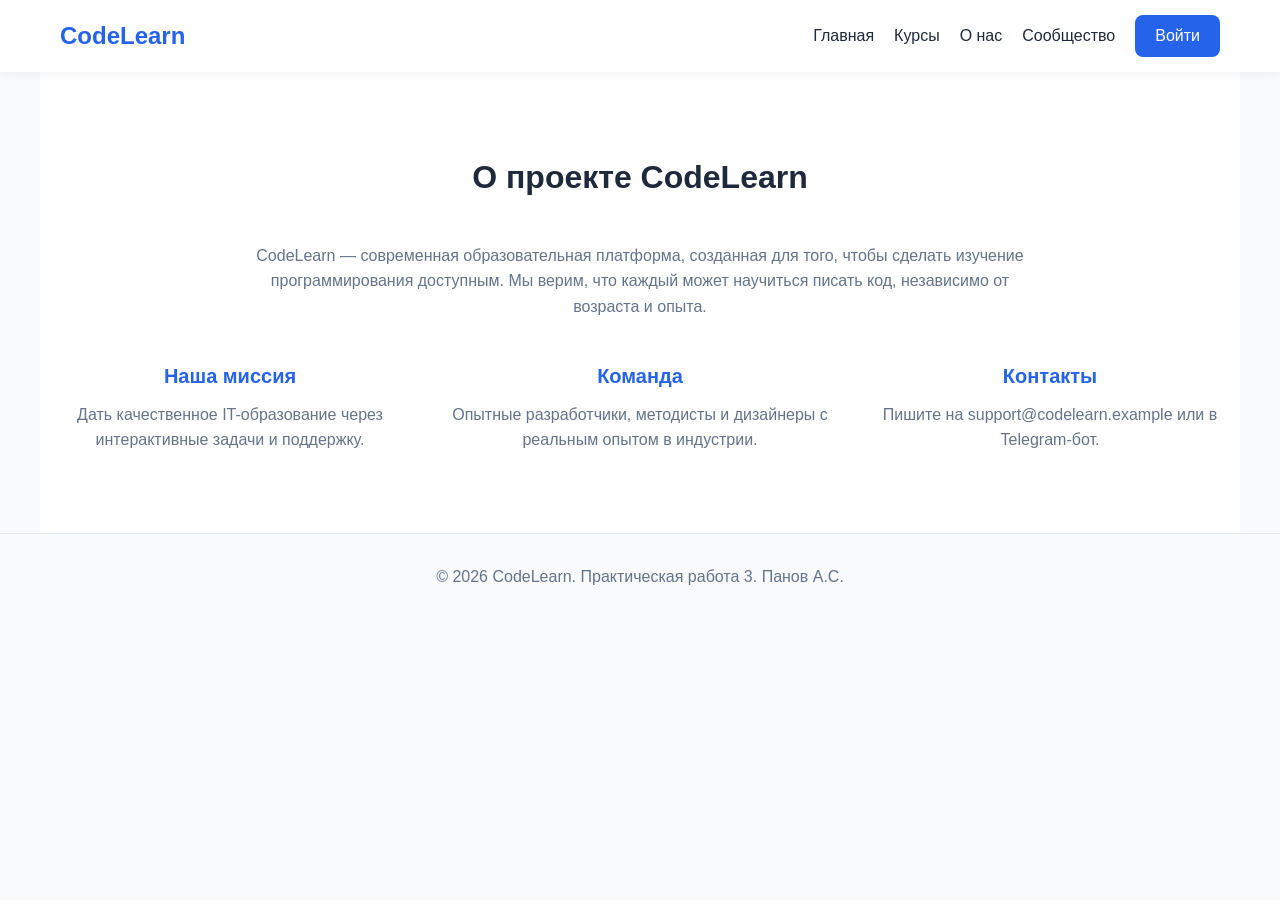
==== about.html @ 3ddc45fb "Add files via upload" ====
<!DOCTYPE html>
<html lang="ru">
<head>
    <meta charset="UTF-8">
    <meta name="viewport" content="width=device-width, initial-scale=1.0">
    <title>О нас — CodeLearn</title>
    <link rel="stylesheet" href="style.css">
</head>
<body>
    <header class="header">
        <div class="container header-content">
            <div class="logo">CodeLearn</div>
            <nav class="nav">
                <a href="index.html">Главная</a>
                <a href="courses.html">Курсы</a>
                <a href="about.html">О нас</a>
                <a href="community.html">Сообщество</a>
                <a href="login.html" class="btn-login">Войти</a>
            </nav>
        </div>
    </header>
    <main class="container features" style="padding: 80px 0;">
        <h2>О проекте CodeLearn</h2>
        <p style="text-align: center; max-width: 800px; margin: 0 auto 40px; color: var(--text-secondary);">
            CodeLearn — современная образовательная платформа, созданная для того, чтобы сделать изучение программирования доступным. Мы верим, что каждый может научиться писать код, независимо от возраста и опыта.
        </p>
        <div class="features-grid">
            <div class="feature"><strong>Наша миссия</strong><p>Дать качественное IT-образование через интерактивные задачи и поддержку.</p></div>
            <div class="feature"><strong>Команда</strong><p>Опытные разработчики, методисты и дизайнеры с реальным опытом в индустрии.</p></div>
            <div class="feature"><strong>Контакты</strong><p>Пишите на support@codelearn.example или в Telegram-бот.</p></div>
        </div>
    </main>
    <footer class="footer"><div class="container"><p>© 2026 CodeLearn. Практическая работа 3. Панов А.С.</p></div></footer>
</body>
</html>
---- style.css ----
/* Сброс стилей */
* {
    margin: 0;
    padding: 0;
    box-sizing: border-box;
}

/* Переменные цветов */
:root {
    --primary: #2563EB;
    --success: #10B981;
    --bg: #F8FAFC;
    --text: #1E293B;
    --text-secondary: #64748B;
    --white: #FFFFFF;
}

body {
    font-family: 'Segoe UI', Tahoma, Geneva, Verdana, sans-serif;
    background: var(--bg);
    color: var(--text);
    line-height: 1.6;
}

.container {
    max-width: 1200px;
    margin: 0 auto;
    padding: 0 20px;
}

/* Шапка */
.header {
    background: var(--white);
    padding: 15px 0;
    box-shadow: 0 2px 10px rgba(0,0,0,0.05);
    position: sticky;
    top: 0;
    z-index: 100;
}

.header-content {
    display: flex;
    justify-content: space-between;
    align-items: center;
}

.logo {
    font-size: 24px;
    font-weight: 700;
    color: var(--primary);
}

.nav {
    display: flex;
    gap: 20px;
    align-items: center;
}

.nav a {
    text-decoration: none;
    color: var(--text);
    font-weight: 500;
}

.nav a:hover {
    color: var(--primary);
}

.btn-login {
    background: var(--primary);
    color: var(--white) !important;
    padding: 8px 20px;
    border-radius: 8px;
    cursor: pointer;
}

/* Hero */
.hero {
    padding: 80px 0;
    text-align: center;
    background: linear-gradient(135deg, #EFF6FF 0%, #F8FAFC 100%);
}

.hero h1 {
    font-size: 42px;
    margin-bottom: 20px;
    color: var(--text);
}

.hero p {
    font-size: 18px;
    color: var(--text-secondary);
    margin-bottom: 30px;
    max-width: 600px;
    margin-left: auto;
    margin-right: auto;
}

.btn-primary {
    display: inline-block;
    background: var(--primary);
    color: var(--white);
    padding: 14px 32px;
    border-radius: 8px;
    text-decoration: none;
    font-weight: 600;
    font-size: 16px;
    border: none;
    cursor: pointer;
    transition: background 0.2s;
}

.btn-primary:hover {
    background: #1D4ED8;
}

/* Курсы */
.courses {
    padding: 60px 0;
}

.courses h2,
.features h2 {
    text-align: center;
    font-size: 32px;
    margin-bottom: 40px;
}

.courses-grid {
    display: grid;
    grid-template-columns: repeat(auto-fit, minmax(300px, 1fr));
    gap: 24px;
}

.course-card {
    background: var(--white);
    padding: 24px;
    border-radius: 8px;
    box-shadow: 0 2px 10px rgba(0,0,0,0.05);
}

.course-card h3 {
    margin-bottom: 12px;
    color: var(--primary);
}

.course-card p {
    color: var(--text-secondary);
    margin-bottom: 16px;
}

.level {
    display: inline-block;
    background: #DBEAFE;
    color: var(--primary);
    padding: 4px 12px;
    border-radius: 20px;
    font-size: 14px;
    font-weight: 500;
}

/* Преимущества */
.features {
    padding: 60px 0;
    background: var(--white);
}

.features-grid {
    display: grid;
    grid-template-columns: repeat(auto-fit, minmax(250px, 1fr));
    gap: 30px;
    text-align: center;
}

.feature strong {
    display: block;
    font-size: 20px;
    margin-bottom: 10px;
    color: var(--primary);
}

.feature p {
    color: var(--text-secondary);
}

/* Футер */
.footer {
    padding: 30px 0;
    text-align: center;
    color: var(--text-secondary);
    border-top: 1px solid #E2E8F0;
}

/* Адаптивность */
@media (max-width: 768px) {
    .header-content {
        flex-direction: column;
        gap: 15px;
    }
    .hero h1 {
        font-size: 32px;
    }
    .nav {
        flex-wrap: wrap;
        justify-content: center;
    }
}

/* === СТИЛИ ДЛЯ ФОРМЫ (Практическая 4) === */
.form-group {
    margin-bottom: 16px;
}
.form-group label {
    display: block;
    margin-bottom: 6px;
    font-weight: 500;
    font-size: 14px;
}
.form-group input {
    width: 100%;
    padding: 10px 12px;
    border: 1px solid #CBD5E1;
    border-radius: 8px;
    font-size: 16px;
    transition: border-color 0.2s;
}
.form-group input:focus {
    outline: none;
    border-color: var(--primary);
    box-shadow: 0 0 0 3px rgba(37, 99, 235, 0.15);
}
.message {
    margin-top: 12px;
    padding: 10px;
    border-radius: 6px;
    text-align: center;
    font-size: 14px;
    display: none;
}
.message.success {
    background: #D1FAE5;
    color: #065F46;
    display: block;
}
.message.error {
    background: #FEE2E2;
    color: #991B1B;
    display: block;
}
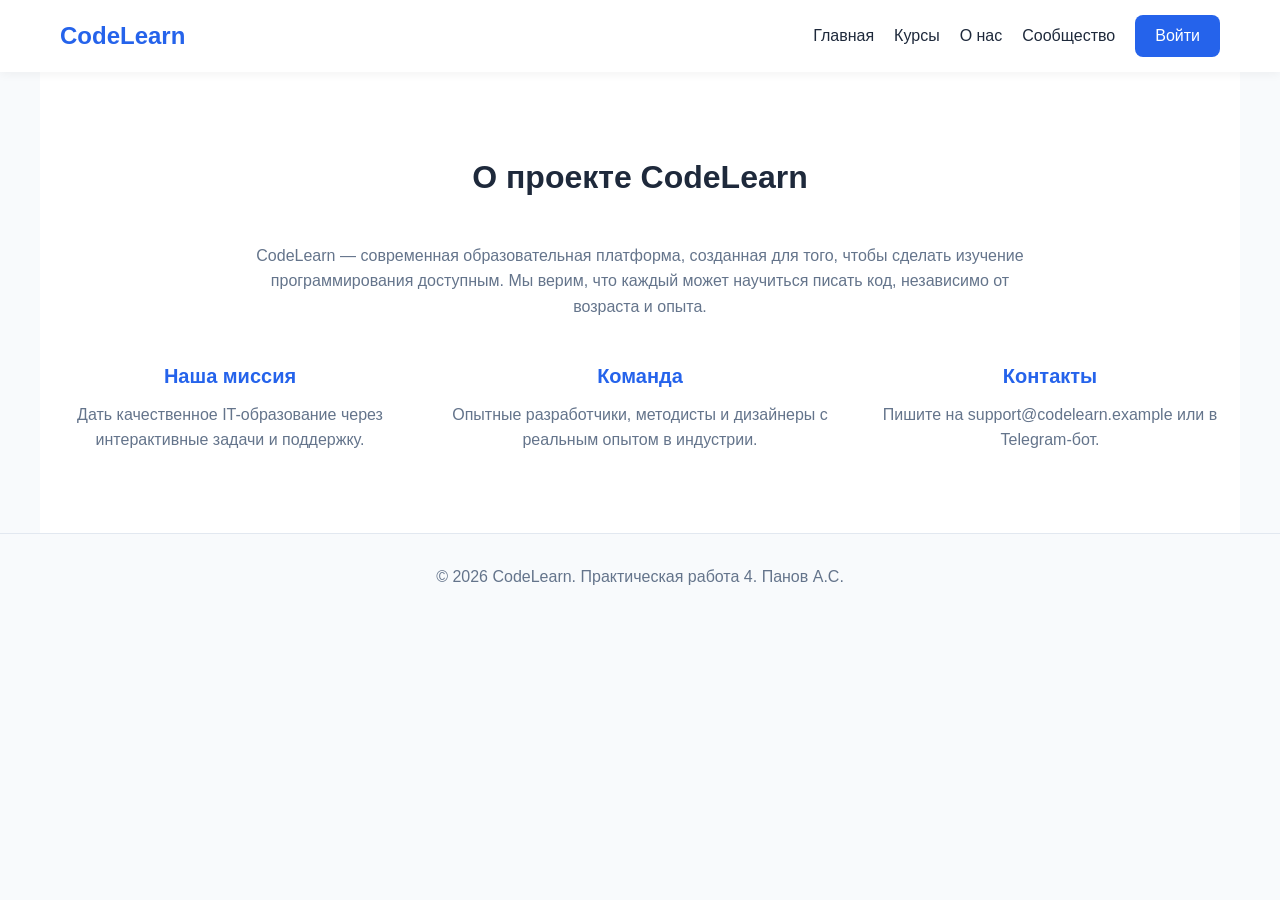
==== commit f04b0eb4: "Update about.html" ====
--- a/about.html
+++ b/about.html
@@ -30,6 +30,6 @@
             <div class="feature"><strong>Контакты</strong><p>Пишите на support@codelearn.example или в Telegram-бот.</p></div>
         </div>
     </main>
-    <footer class="footer"><div class="container"><p>© 2026 CodeLearn. Практическая работа 3. Панов А.С.</p></div></footer>
+    <footer class="footer"><div class="container"><p>© 2026 CodeLearn. Практическая работа 4. Панов А.С.</p></div></footer>
 </body>
-</html>+</html>
